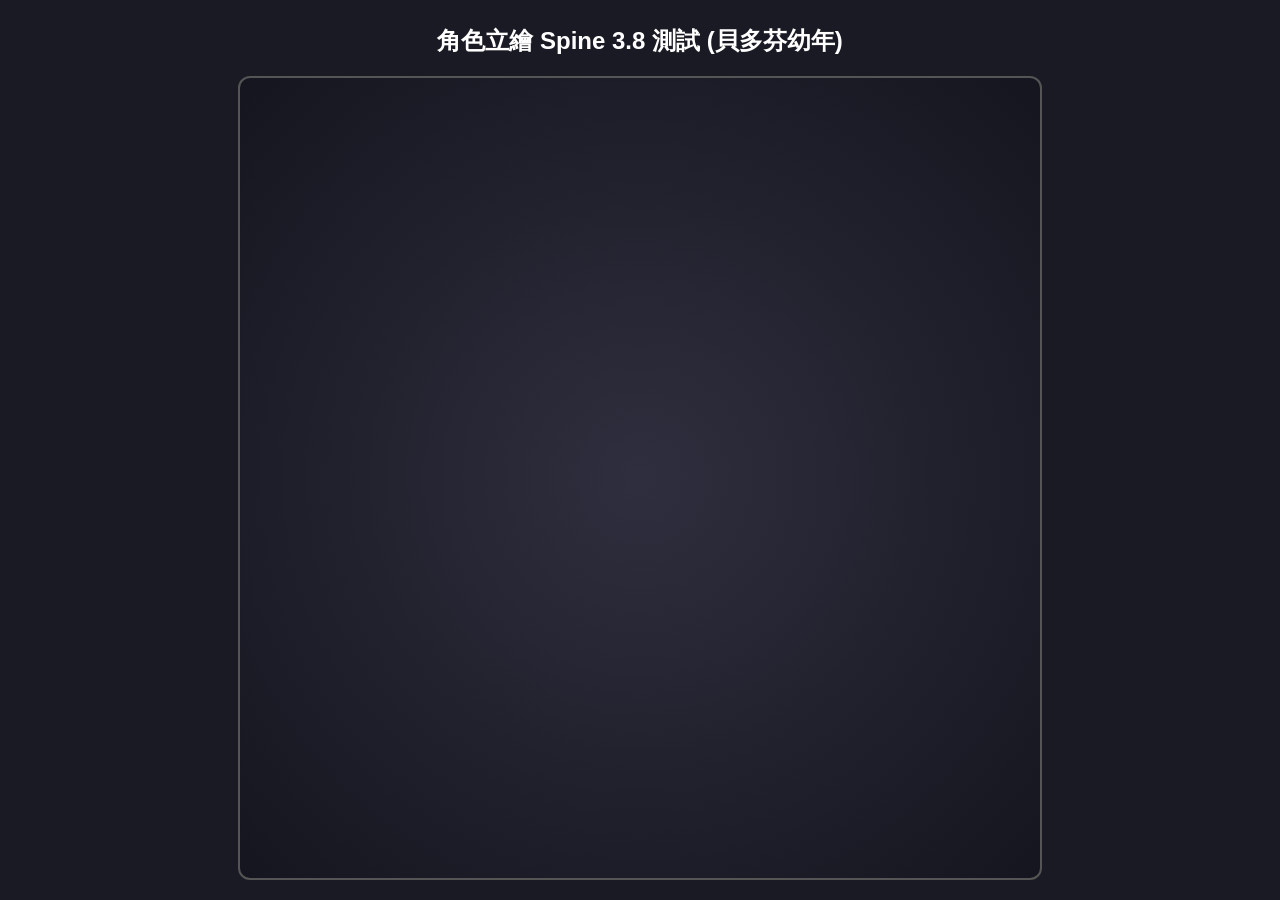
==== web/test_spine.html @ 82a2a8a3 "feat: 初版發布《れじぇくろ！》輕量互動劇情播放器 (Lite 雲端隨選版)" ====
<!DOCTYPE html>
<html lang="zh-TW">
<head>
    <meta charset="utf-8">
    <title>Spine Standing Test</title>
    <link rel="stylesheet" href="/lib/spine-player.css">
    <style>
        body {
            margin: 0;
            background: #1a1a24;
            display: flex;
            flex-direction: column;
            align-items: center;
            justify-content: center;
            min-height: 100vh;
            color: #fff;
            font-family: sans-serif;
        }
        #spine-container {
            width: 800px;
            height: 800px;
            position: relative;
            background: radial-gradient(circle, rgba(60,60,80,0.6) 0%, rgba(20,20,30,0.8) 100%);
            border: 2px solid #555;
            border-radius: 12px;
            overflow: hidden;
        }
        .controls {
            margin-top: 15px;
            display: flex;
            gap: 10px;
        }
        button {
            padding: 8px 16px;
            background: #2563eb;
            color: white;
            border: none;
            border-radius: 6px;
            cursor: pointer;
        }
        button:hover {
            background: #1d4ed8;
        }
    </style>
</head>
<body>
    <h2>角色立繪 Spine 3.8 測試 (貝多芬幼年)</h2>
    <div id="spine-container"></div>
    <div class="controls" id="anim-buttons"></div>

    <script src="/lib/spine-player.js"></script>
    <script>
        let player = null;
        try {
            player = new spine.SpinePlayer("spine-container", {
                skelUrl: "/cache/standing/beethoven_little/standing.skel",
                atlasUrl: "/cache/standing/beethoven_little/standing.atlas",
                animation: "st_01_standard",
                alpha: true,
                backgroundColor: "#00000000",
                showControls: true,
                success: function (p) {
                    console.log("Spine Loaded Successfully!", p);
                    const container = document.getElementById("anim-buttons");
                    const anims = [
                        "st_01_standard", "st_02_normal", "st_03_smile", 
                        "st_04_anger", "st_05_sad", "st_06_shy", "st_07_surprise"
                    ];
                    anims.forEach(anim => {
                        const btn = document.createElement("button");
                        btn.textContent = anim.replace("st_", "");
                        btn.onclick = () => {
                            try {
                                p.setAnimation(anim);
                            } catch (e) {
                                console.error(e);
                            }
                        };
                        container.appendChild(btn);
                    });
                },
                error: function (p, msg) {
                    console.error("Spine Load Error:", msg);
                    document.getElementById("spine-container").innerHTML = "<p style='color:red;padding:20px'>Error: " + msg + "</p>";
                }
            });
        } catch (e) {
            console.error("Fatal:", e);
        }
    </script>
</body>
</html>
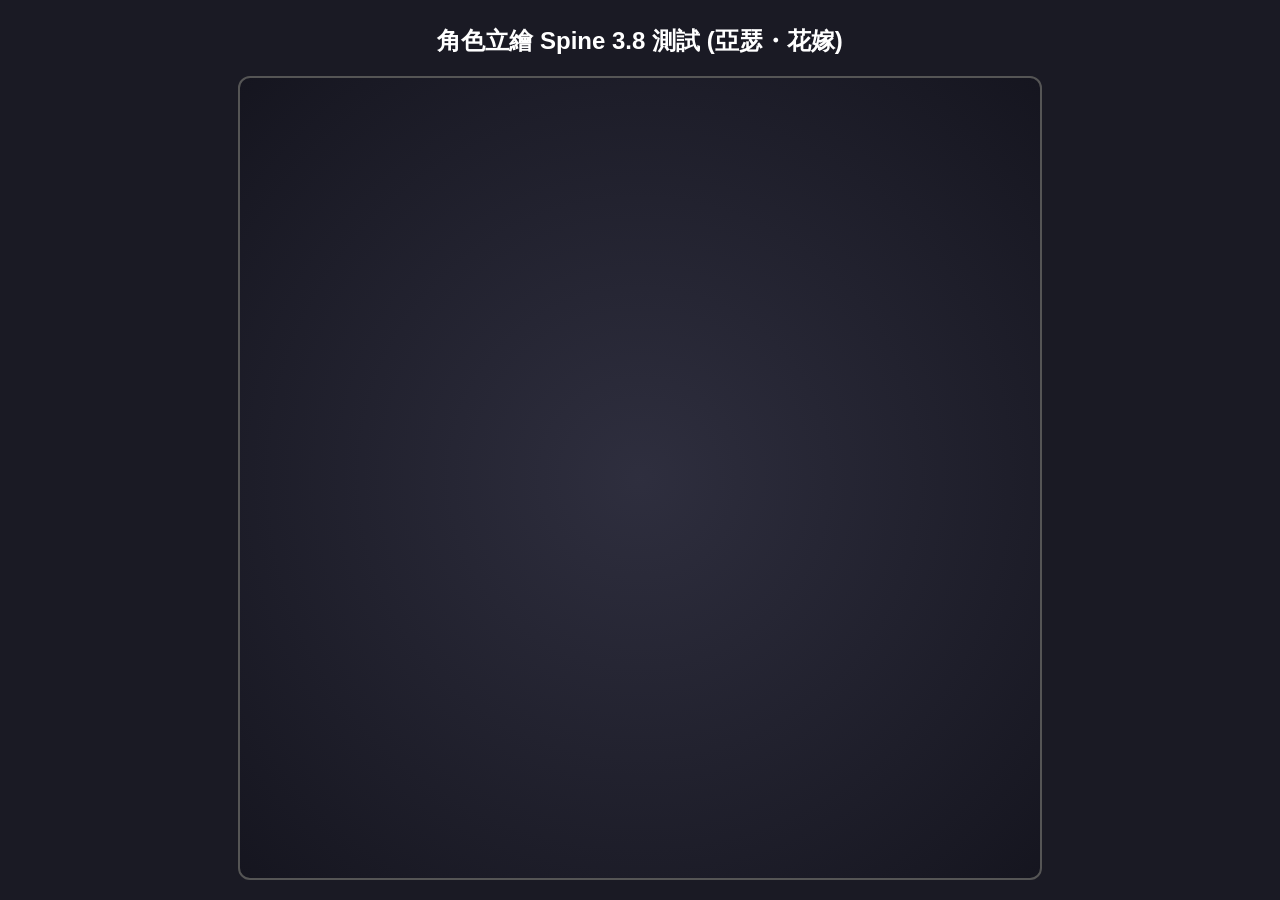
==== commit 8b312b85: "fix: 修正 Spine 二進位動畫名稱溢出解析與備援圖散件碎塊外露問題" ====
--- a/web/test_spine.html
+++ b/web/test_spine.html
@@ -44,7 +44,7 @@
     </style>
 </head>
 <body>
-    <h2>角色立繪 Spine 3.8 測試 (貝多芬幼年)</h2>
+    <h2>角色立繪 Spine 3.8 測試 (亞瑟・花嫁)</h2>
     <div id="spine-container"></div>
     <div class="controls" id="anim-buttons"></div>
 
@@ -53,8 +53,8 @@
         let player = null;
         try {
             player = new spine.SpinePlayer("spine-container", {
-                skelUrl: "/cache/standing/beethoven_little/standing.skel",
-                atlasUrl: "/cache/standing/beethoven_little/standing.atlas",
+                skelUrl: "/cache/standing/arthur_wedding/standing.skel",
+                atlasUrl: "/cache/standing/arthur_wedding/standing.atlas",
                 animation: "st_01_standard",
                 alpha: true,
                 backgroundColor: "#00000000",
